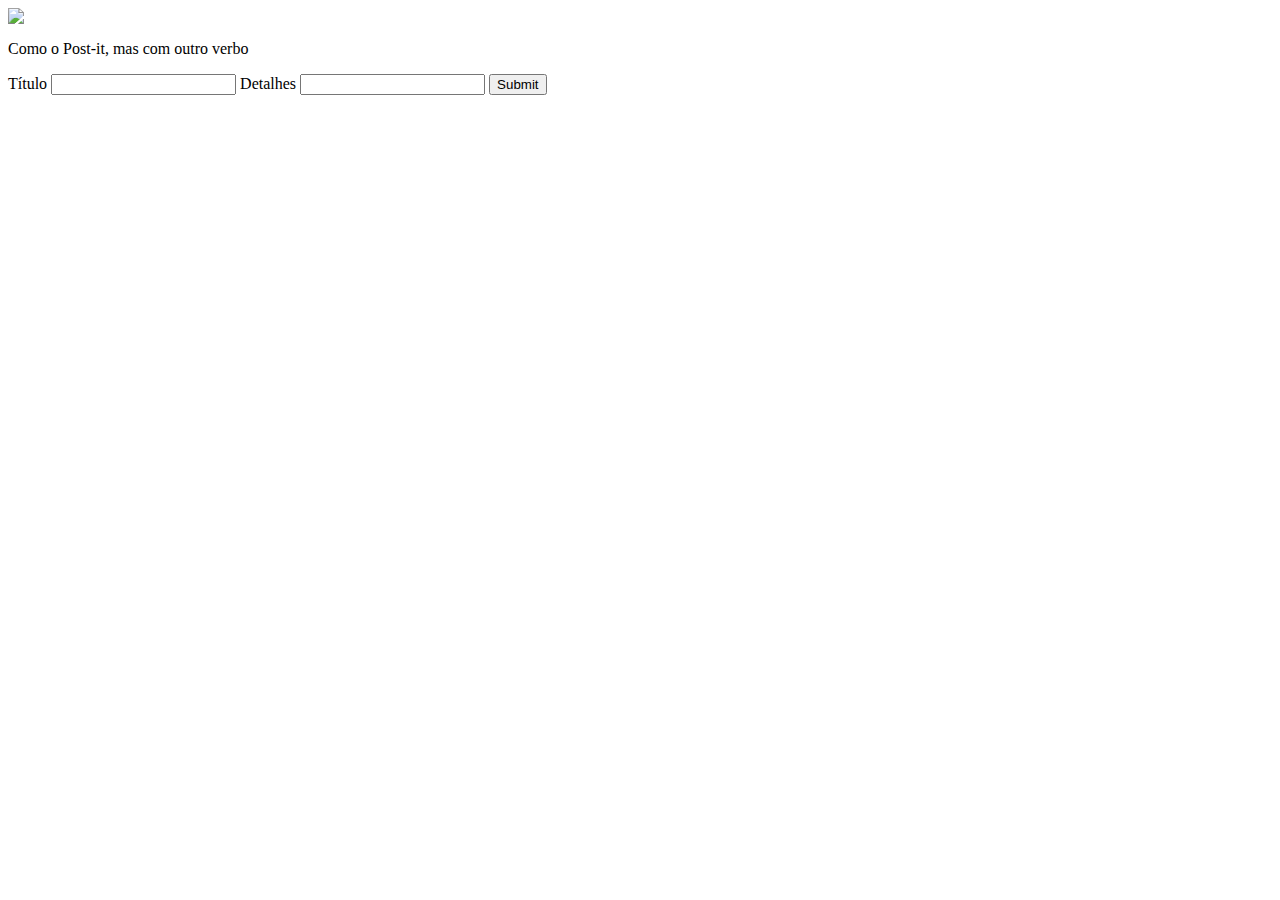
==== static/templates/index.html @ d7749773 "handout" ====
<!-- DOCTYPE, HTML, HEAD DEVEM CONTINUAR AQUI -->
<body>
  <img src="{{{{ url_for('static', filename='img/logo-getit.png') }}}}">
  <p>Como o Post-it, mas com outro verbo</p>

  <form action="/submit" method="POST">
    <label for="titulo">Título</label>
    <input id="titulo" type="text" name="titulo" />
    <label for="detalhes">Detalhes</label>
    <input id="detalhes" name="detalhes" />
    <input type="submit" />
  </form>
  <!-- O RESTO DO HTML A PARTIR DAQUI -->
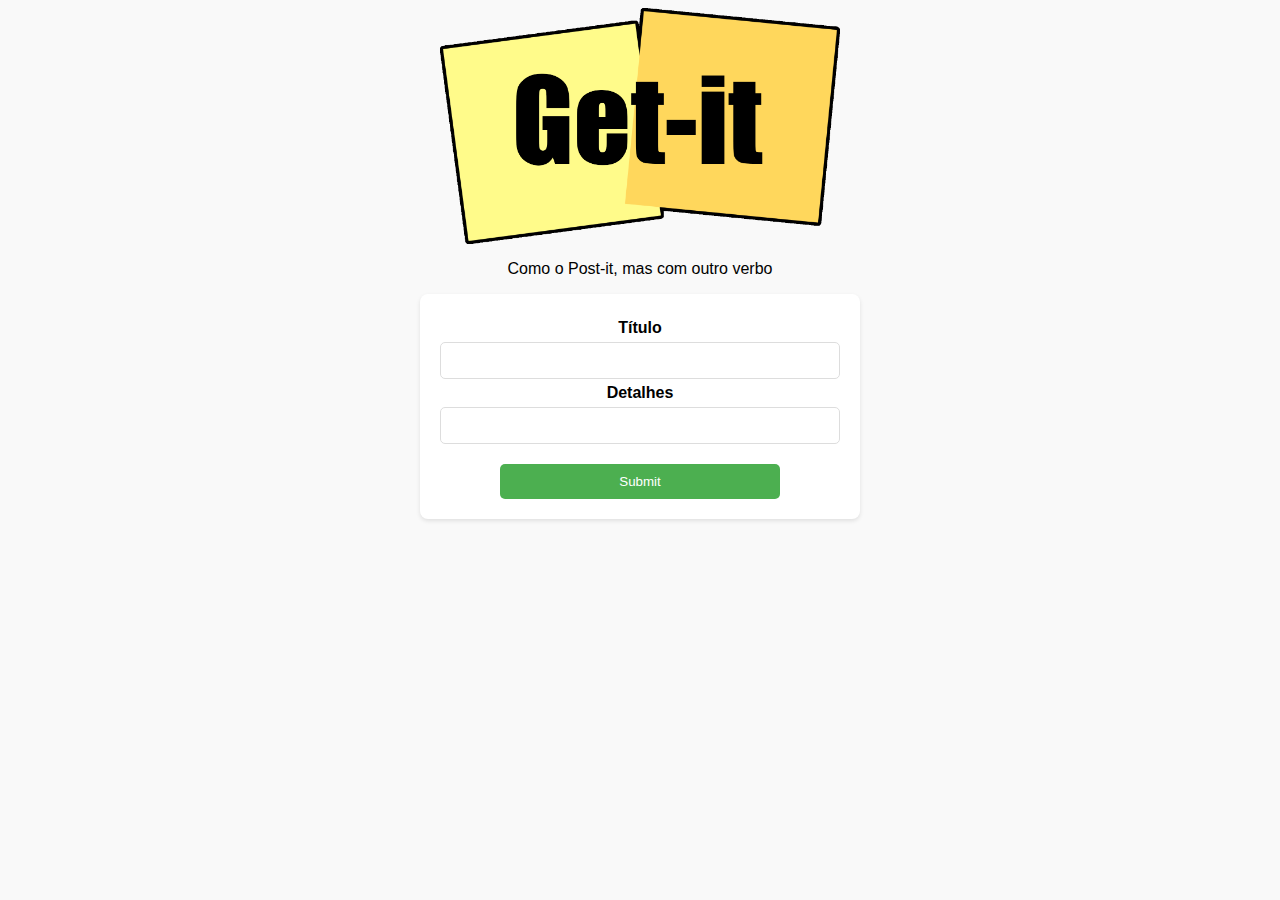
==== commit 88773638: "faltando o dlt e o notes.json foi de bora bill" ====
--- a/static/templates/index.html
+++ b/static/templates/index.html
@@ -1,6 +1,14 @@
 <!-- DOCTYPE, HTML, HEAD DEVEM CONTINUAR AQUI -->
+<html lang="pt-br">
+<head>
+    <meta charset="UTF-8">
+    <title>GetIt - Anotações</title>
+    <!-- ✅ Linha ajustada para carregar o CSS diretamente -->
+    <link rel="stylesheet" href="/static/css/getit.css">
+</head>
 <body>
-  <img src="{{{{ url_for('static', filename='img/logo-getit.png') }}}}">
+  <!-- ✅ Linha ajustada para carregar a imagem diretamente -->
+  <img src="/static/img/logo-getit.png" style="width: 400px; height: auto;">
   <p>Como o Post-it, mas com outro verbo</p>
 
   <form action="/submit" method="POST">
@@ -10,4 +18,7 @@
     <input id="detalhes" name="detalhes" />
     <input type="submit" />
   </form>
-  <!-- O RESTO DO HTML A PARTIR DAQUI -->+  <!-- O RESTO DO HTML A PARTIR DAQUI -->
+</body>
+</html>
+
--- a/static/css/getit.css
+++ b/static/css/getit.css
@@ -0,0 +1,60 @@
+
+
+/* 🎨 Estilo geral da pagina */
+body {
+    font-family: Arial, sans-serif; /* Fonte da pagina */
+    background-color: #f9f9f9;      /* Cor de fundo suave */
+    text-align: center;             /* Centraliza o texto */
+}
+
+/* 📝 Estilo do formulário */
+form {
+    background-color: #fff;         /* Fundo branco para o formulário */
+    padding: 20px;                  /* Espaçamento interno */
+    border-radius: 8px;             /* Cantos arredondados */
+    box-shadow: 0 2px 4px rgba(0, 0, 0, 0.1); /* Sombra suave */
+    width: 400px;                   /* Largura fixa do formulario */
+    margin: 0 auto 30px;            /* Centraliza e adiciona espaço inferior */
+}
+
+form label {
+    display: block;                 /* Cada label em sua propria linha */
+    margin-top: 5px;               /* Espaço superior */
+    font-weight: bold;              /* Texto em negrito */
+}
+
+form input[type="text"],
+form input[type="titulo"] {
+    width: 100%;                    /* Inputs ocupam toda a largura do formulario */
+    padding: 10px;                  /* Espaço interno dos inputs */
+    margin-top: 5px;                /* Espaço superior */
+    border-radius: 5px;             /* Bordas arredondadas */
+    border: 1px solid #ddd;         /* Borda cinza clara */
+    box-sizing: border-box;         /* Inclui padding na largura total */
+}
+form input[type="text"],
+form input[name="detalhes"] {  
+    width: 100%;
+    padding: 10px;
+    margin-top: 5px;
+    border-radius: 5px;
+    border: 1px solid #ddd;
+    box-sizing: border-box;
+}
+
+form input[type="submit"] {
+    width: 70%;
+    padding: 10px;
+    background-color: #4CAF50;      /* Cor verde para o botão */
+    color: white;                   /* Texto branco */
+    border-radius: 5px;
+    border: none;                   /* Sem bordas */
+    cursor: pointer;                /* Cursor de clique */
+    margin-top: 20px;               /* Espaço acima do botão */
+}
+
+form input[type="submit"]:hover {
+    background-color: #45a049;      /* Cor um pouco mais escura ao passar o mouse */
+}
+
+
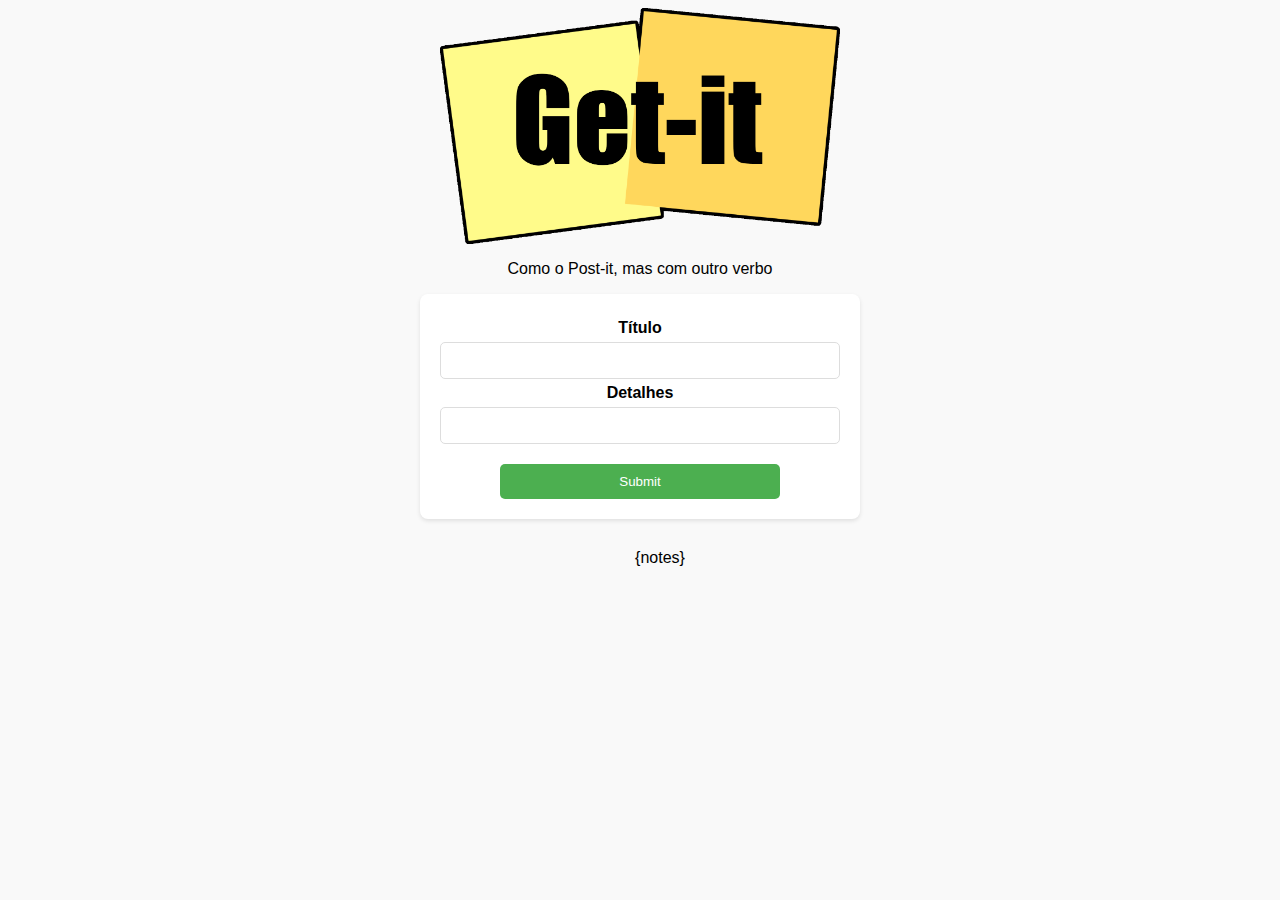
==== commit e5c1f426: "arrumei o 'tatulo' e consegue fazer funcionar o css das anotacoes" ====
--- a/static/templates/index.html
+++ b/static/templates/index.html
@@ -12,13 +12,21 @@
   <p>Como o Post-it, mas com outro verbo</p>
 
   <form action="/submit" method="POST">
-    <label for="titulo">Título</label>
+    <label for="titulo">Título</label> 
     <input id="titulo" type="text" name="titulo" />
     <label for="detalhes">Detalhes</label>
     <input id="detalhes" name="detalhes" />
-    <input type="submit" />
+    <input type="submit" name="Enviar"/>
   </form>
-  <!-- O RESTO DO HTML A PARTIR DAQUI -->
+
+  <!-- 📝 As anotações do banco serão renderizadas aqui -->
+  <ul>
+    {notes} <!-- Python insere as anotações aqui -->
+  </ul>
+
 </body>
 </html>
 
+
+
+
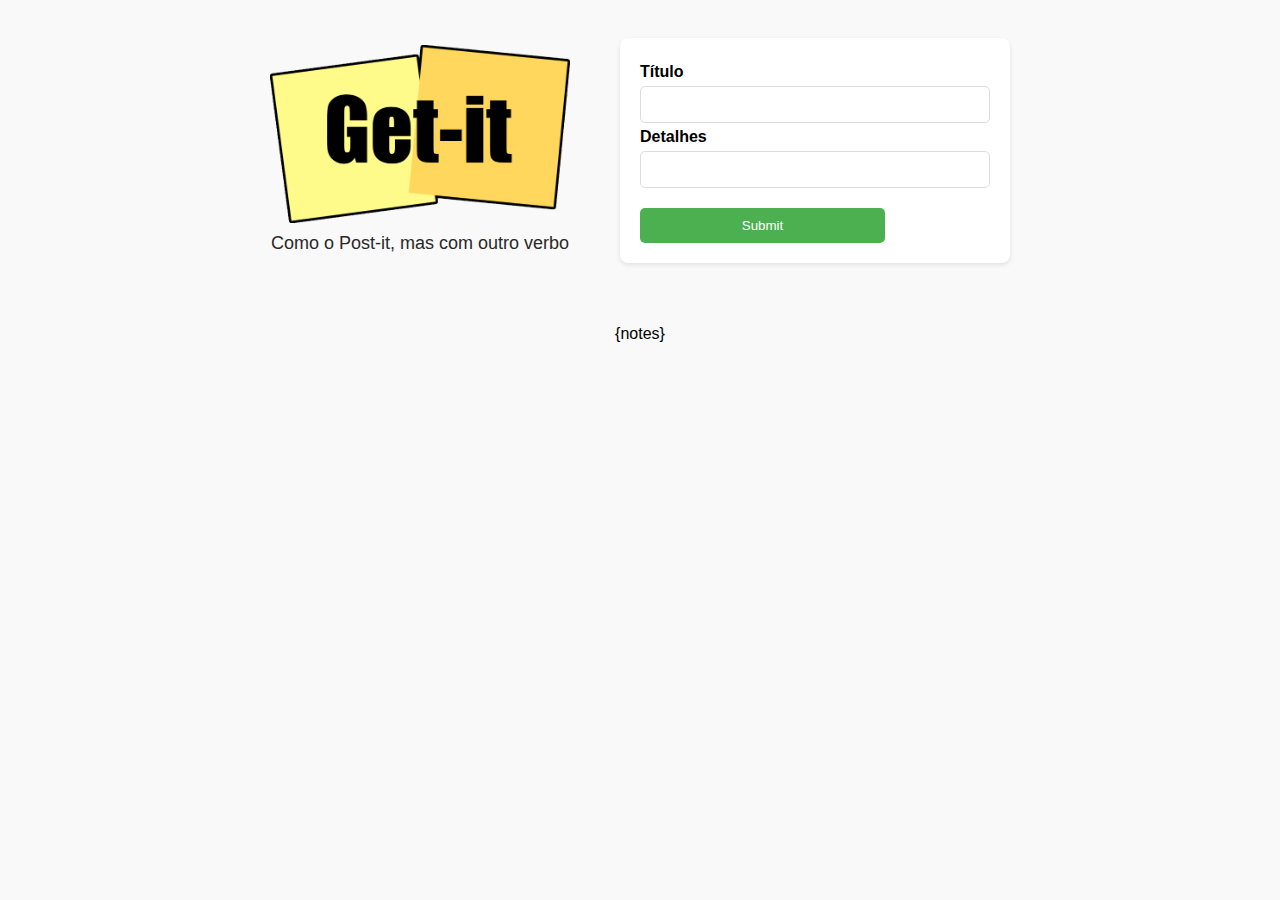
==== commit c51d318c: "so farta arruma o css da edicao e criar a padina html de erro 404" ====
--- a/static/templates/index.html
+++ b/static/templates/index.html
@@ -7,17 +7,21 @@
     <link rel="stylesheet" href="/static/css/getit.css">
 </head>
 <body>
-  <!-- ✅ Linha ajustada para carregar a imagem diretamente -->
-  <img src="/static/img/logo-getit.png" style="width: 400px; height: auto;">
-  <p>Como o Post-it, mas com outro verbo</p>
 
-  <form action="/submit" method="POST">
-    <label for="titulo">Título</label> 
-    <input id="titulo" type="text" name="titulo" />
-    <label for="detalhes">Detalhes</label>
-    <input id="detalhes" name="detalhes" />
-    <input type="submit" name="Enviar"/>
-  </form>
+  <!-- 🖼️ + 📝 Container da imagem e formulário lado a lado -->
+  <div class="header-container">
+    <div> 
+      <img src="/static/img/logo-getit.png" style="width: 300px; height: auto;">
+      <p>Como o Post-it, mas com outro verbo</p>
+    </div>
+    <form class="add-note-form" action="/submit" method="POST">
+      <label for="titulo">Título</label>
+      <input id="titulo" type="text" name="titulo" />
+      <label for="detalhes">Detalhes</label>
+      <input id="detalhes" name="detalhes" />
+      <input type="submit" name="Enviar" />
+    </form>
+  </div>
 
   <!-- 📝 As anotações do banco serão renderizadas aqui -->
   <ul>
--- a/static/css/getit.css
+++ b/static/css/getit.css
@@ -1,39 +1,28 @@
-
-
-/* 🎨 Estilo geral da pagina */
+/* 🎨 Estilo geral da página */
 body {
-    font-family: Arial, sans-serif; /* Fonte da pagina */
-    background-color: #f9f9f9;      /* Cor de fundo suave */
-    text-align: center;             /* Centraliza o texto */
+    font-family: Arial, sans-serif;
+    background-color: #f9f9f9;
+    text-align: center;
 }
 
-/* 📝 Estilo do formulário */
-form {
-    background-color: #fff;         /* Fundo branco para o formulário */
-    padding: 20px;                  /* Espaçamento interno */
-    border-radius: 8px;             /* Cantos arredondados */
-    box-shadow: 0 2px 4px rgba(0, 0, 0, 0.1); /* Sombra suave */
-    width: 400px;                   /* Largura fixa do formulario */
-    margin: 0 auto 30px;            /* Centraliza e adiciona espaço inferior */
+/* 📝 Estilo do formulário de adicionar notas */
+.add-note-form {
+    background-color: #fff;
+    padding: 20px;
+    border-radius: 8px;
+    box-shadow: 0 2px 4px rgba(0, 0, 0, 0.1);
+    width: 350px;
+    text-align: left;
 }
 
-form label {
-    display: block;                 /* Cada label em sua propria linha */
-    margin-top: 5px;               /* Espaço superior */
-    font-weight: bold;              /* Texto em negrito */
+.add-note-form label {
+    display: block;
+    margin-top: 5px;
+    font-weight: bold;
 }
 
-form input[type="text"],
-form input[type="titulo"] {
-    width: 100%;                    /* Inputs ocupam toda a largura do formulario */
-    padding: 10px;                  /* Espaço interno dos inputs */
-    margin-top: 5px;                /* Espaço superior */
-    border-radius: 5px;             /* Bordas arredondadas */
-    border: 1px solid #ddd;         /* Borda cinza clara */
-    box-sizing: border-box;         /* Inclui padding na largura total */
-}
-form input[type="text"],
-form input[name="detalhes"] {  
+.add-note-form input[name="titulo"],
+.add-note-form input[name="detalhes"] {
     width: 100%;
     padding: 10px;
     margin-top: 5px;
@@ -42,19 +31,128 @@
     box-sizing: border-box;
 }
 
-form input[type="submit"] {
+.add-note-form input[name='Enviar'] {
     width: 70%;
     padding: 10px;
-    background-color: #4CAF50;      /* Cor verde para o botão */
-    color: white;                   /* Texto branco */
+    background-color: #4CAF50;
+    color: white;
     border-radius: 5px;
-    border: none;                   /* Sem bordas */
-    cursor: pointer;                /* Cursor de clique */
-    margin-top: 20px;               /* Espaço acima do botão */
+    border: none;
+    cursor: pointer;
+    margin-top: 20px;
 }
 
-form input[type="submit"]:hover {
-    background-color: #45a049;      /* Cor um pouco mais escura ao passar o mouse */
+.add-note-form input[name='Enviar']:hover {
+    background-color: #3e9742;
+}
+
+/* 🗒️ Lista de notas (post-its) */
+ul {
+    list-style-type: none;
+    padding: 0;
+    display: flex;
+    flex-wrap: wrap;
+    gap: 20px;
+    justify-content: center;
+}
+
+.note-item {
+    background-color: #fffb88;          /* 💛 Cor de post-it amarelo */
+    border: 1px solid #f0e68c;          /* 🟨 Borda clara */
+    border-radius: 10px;               /* 🔄 Cantos arredondados */
+    width: 250px;                      /* 📏 Largura fixa */
+    height: 250px;                     /* 📐 Altura fixa para todos iguais */
+    padding: 15px;
+    box-shadow: 3px 3px 5px rgba(0, 0, 0, 0.2);
+    text-align: left;
+    word-wrap: break-word;
+    overflow-y: auto;                  /* 🎢 Scroll vertical se o texto for muito grande */
+    overflow-x: hidden;                /* 🚫 Sem scroll horizontal */
+    transition: transform 0.2s;
+    display: flex;
+    flex-direction: column;
+    justify-content: space-between;   /* 🏗️ Mantém título no topo e botões na base */
+}
+
+.note-item:hover {
+    transform: scale(1.05);           /* 🔍 Efeito ao passar o mouse */
+}
+
+/* 🎛️ Ajuste para esconder barra de rolagem em alguns navegadores (opcional) */
+.note-item::-webkit-scrollbar {
+    width: 5px;
+}
+
+.note-item::-webkit-scrollbar-thumb {
+    background-color: #c5c5c5;
+    border-radius: 10px;
+}
+
+/* 🖱️ Botões de ação (Apagar e Editar) */
+.button-container {
+    display: flex;
+    justify-content: center;
+    gap: 10px;
+    margin-top: 10px;
+}
+
+.action-form {
+    background-color: transparent;
+    padding: 0;
+    margin: 0;
+    display: inline;
+    box-shadow: none;
+}
+
+/* 🗑️ Botão de apagar */
+.delete-btn {
+    background-color: #ff4d4d;
+    color: white;
+    border-radius: 5px;
+    border: none;
+    padding: 10px 15px;
+    cursor: pointer;
+    font-weight: bold;
+    transition: background-color 0.3s ease;
+    box-shadow: none; /* ✅ Sem sombra no botão de apagar */
+}
+
+.delete-btn:hover {
+    background-color: #e60000;
+}
+
+/* ✏️ Botão de editar */
+.edit-btn {
+    background-color: #4CAF50;
+    color: white;
+    border-radius: 5px;
+    border: none;
+    padding: 10px 15px;
+    cursor: pointer;
+    font-weight: bold;
+    transition: background-color 0.3s ease;
+    box-shadow: none; /* ✅ Sem sombra no botão de editar */
+}
+
+.edit-btn:hover {
+    background-color: #45a049;
+}
+
+/* 🎯 Container da imagem + formulário lado a lado */
+.header-container {
+    display: flex;
+    justify-content: center;
+    align-items: center;
+    gap: 50px;           /* 🏖️ Espaço entre a imagem e o formulário */
+    padding: 30px 0;
 }
 
 
+/* 🖼️ Ajustes para a imagem e o texto */
+.header-container p {
+    font-size: 18px;
+    color: #2a2828;
+    text-align: center;
+    margin-top: 10px;
+}
+
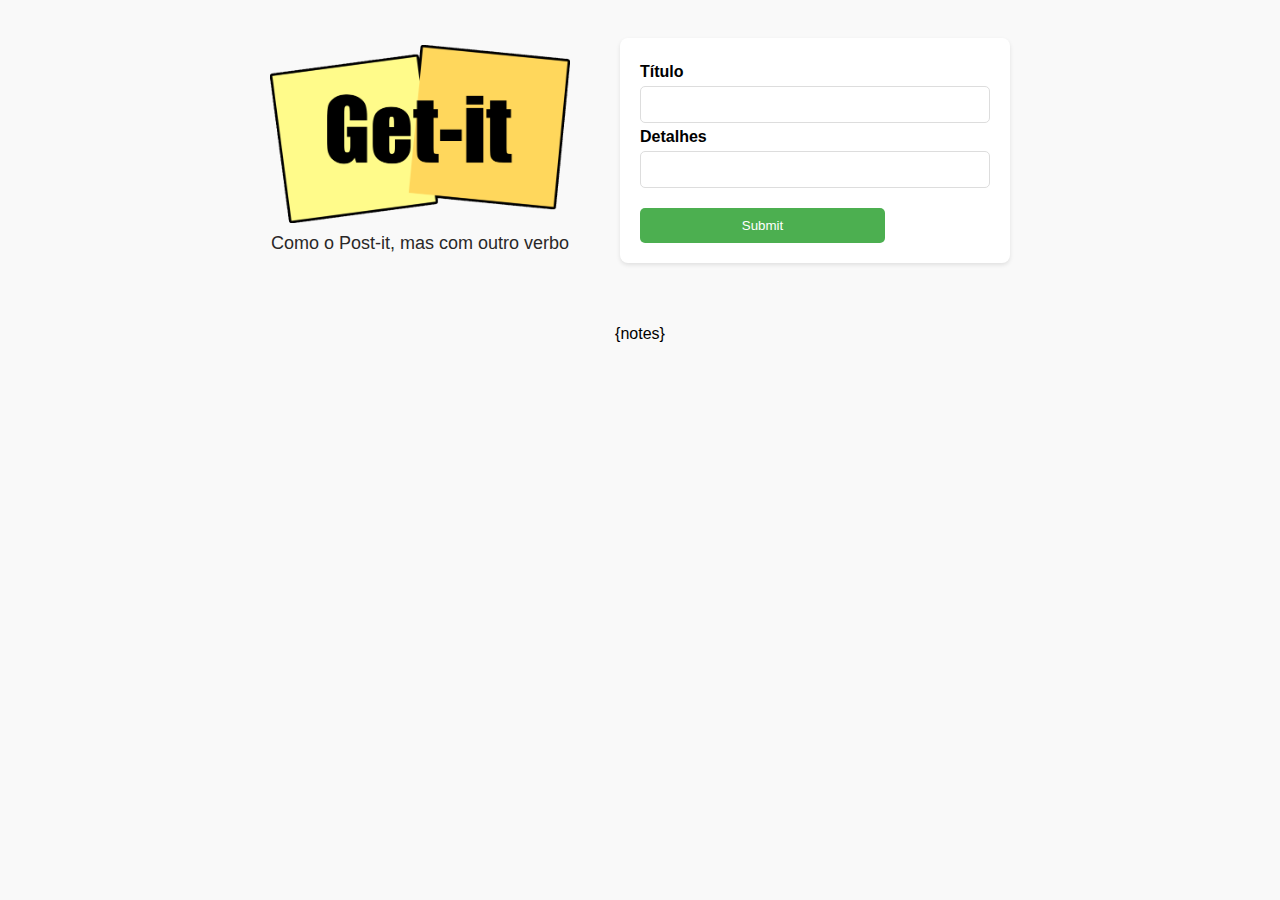
==== commit 697b2ef4: "provavelmente ta pronto agr" ====
--- a/static/templates/index.html
+++ b/static/templates/index.html
@@ -3,12 +3,10 @@
 <head>
     <meta charset="UTF-8">
     <title>GetIt - Anotações</title>
-    <!-- ✅ Linha ajustada para carregar o CSS diretamente -->
     <link rel="stylesheet" href="/static/css/getit.css">
 </head>
 <body>
 
-  <!-- 🖼️ + 📝 Container da imagem e formulário lado a lado -->
   <div class="header-container">
     <div> 
       <img src="/static/img/logo-getit.png" style="width: 300px; height: auto;">
@@ -23,7 +21,7 @@
     </form>
   </div>
 
-  <!-- 📝 As anotações do banco serão renderizadas aqui -->
+  <!--  As anotações do banco serão renderizadas aqui -->
   <ul>
     {notes} <!-- Python insere as anotações aqui -->
   </ul>
--- a/static/css/getit.css
+++ b/static/css/getit.css
@@ -1,11 +1,11 @@
-/* 🎨 Estilo geral da página */
+
 body {
     font-family: Arial, sans-serif;
     background-color: #f9f9f9;
     text-align: center;
 }
 
-/* 📝 Estilo do formulário de adicionar notas */
+
 .add-note-form {
     background-color: #fff;
     padding: 20px;
@@ -46,7 +46,7 @@
     background-color: #3e9742;
 }
 
-/* 🗒️ Lista de notas (post-its) */
+
 ul {
     list-style-type: none;
     padding: 0;
@@ -57,28 +57,28 @@
 }
 
 .note-item {
-    background-color: #fffb88;          /* 💛 Cor de post-it amarelo */
-    border: 1px solid #f0e68c;          /* 🟨 Borda clara */
-    border-radius: 10px;               /* 🔄 Cantos arredondados */
-    width: 250px;                      /* 📏 Largura fixa */
-    height: 250px;                     /* 📐 Altura fixa para todos iguais */
+    background-color: #ffd1dc;      
+    border: 1px solid #f8b7c8;        
+    border-radius: 10px;              
+    width: 250px;                      
+    height: 250px;                     
     padding: 15px;
     box-shadow: 3px 3px 5px rgba(0, 0, 0, 0.2);
     text-align: left;
     word-wrap: break-word;
-    overflow-y: auto;                  /* 🎢 Scroll vertical se o texto for muito grande */
-    overflow-x: hidden;                /* 🚫 Sem scroll horizontal */
+    overflow-y: auto;                  
+    overflow-x: hidden;                
     transition: transform 0.2s;
     display: flex;
     flex-direction: column;
-    justify-content: space-between;   /* 🏗️ Mantém título no topo e botões na base */
+    justify-content: space-between;   
 }
 
 .note-item:hover {
-    transform: scale(1.05);           /* 🔍 Efeito ao passar o mouse */
+    transform: scale(1.05);           
 }
 
-/* 🎛️ Ajuste para esconder barra de rolagem em alguns navegadores (opcional) */
+
 .note-item::-webkit-scrollbar {
     width: 5px;
 }
@@ -88,7 +88,7 @@
     border-radius: 10px;
 }
 
-/* 🖱️ Botões de ação (Apagar e Editar) */
+
 .button-container {
     display: flex;
     justify-content: center;
@@ -104,51 +104,51 @@
     box-shadow: none;
 }
 
-/* 🗑️ Botão de apagar */
+
 .delete-btn {
-    background-color: #ff4d4d;
-    color: white;
+    background-color: #ffd3e0;
+    color: #5c5c5c;
     border-radius: 5px;
     border: none;
     padding: 10px 15px;
     cursor: pointer;
     font-weight: bold;
     transition: background-color 0.3s ease;
-    box-shadow: none; /* ✅ Sem sombra no botão de apagar */
+    box-shadow: none; /* Sem sombra no botão de apagar */
 }
 
 .delete-btn:hover {
-    background-color: #e60000;
+    background-color: #ffb3c1;
 }
 
-/* ✏️ Botão de editar */
+
 .edit-btn {
-    background-color: #4CAF50;
-    color: white;
+    background-color: #ffd3e0;
+    color: #5c5c5c;
     border-radius: 5px;
     border: none;
     padding: 10px 15px;
     cursor: pointer;
     font-weight: bold;
     transition: background-color 0.3s ease;
-    box-shadow: none; /* ✅ Sem sombra no botão de editar */
+    box-shadow: none; 
 }
 
 .edit-btn:hover {
-    background-color: #45a049;
+    background-color: #ffb3c1;
 }
 
-/* 🎯 Container da imagem + formulário lado a lado */
+
 .header-container {
     display: flex;
     justify-content: center;
     align-items: center;
-    gap: 50px;           /* 🏖️ Espaço entre a imagem e o formulário */
+    gap: 50px;           
     padding: 30px 0;
 }
 
 
-/* 🖼️ Ajustes para a imagem e o texto */
+
 .header-container p {
     font-size: 18px;
     color: #2a2828;
@@ -156,3 +156,4 @@
     margin-top: 10px;
 }
 
+
